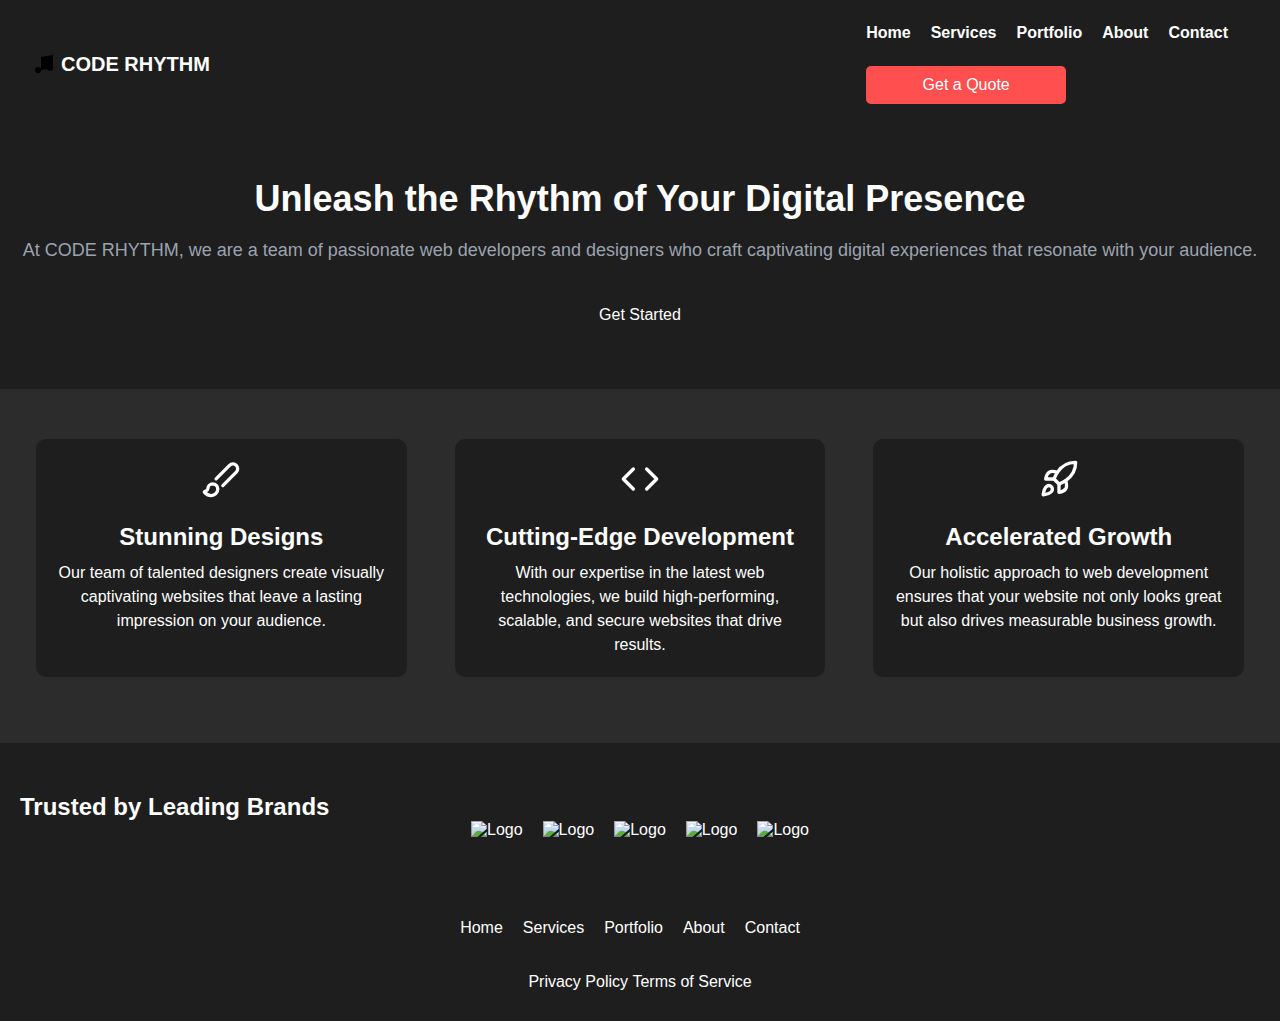
==== index3.html @ 603156f5 "시발 개힘들다" ====
<!DOCTYPE html>
<html lang="ko">
<head>
    <meta charset="UTF-8">
    <meta name="viewport" content="width=device-width, initial-scale=1.0">
    <title>Document</title>
    <link rel="stylesheet" href="/styles.css">
    <script type = "text/javascript" src="/index3.js"></script>
</head>
<body>
<header>
    <a href="#">
        <svg xmlns="http://www.w3.org/2000/svg" width="24" height="24" viewBox="0 0 24 24">
            <path d="M9 18V5l12-2v13"></path>
            <circle cx="6" cy="18" r="3"></circle>
            <circle cx="18" cy="16" r="3"></circle>
        </svg>
        CODE RHYTHM
    </a>
    <div class="header-menu-wrapper">
        <button class="hamburger-menu">&#9776;</button>
        <div class="header-menu-container">
            <nav>
                <a href="#">Home</a>
                <a href="#">Services</a>
                <a href="#">Portfolio</a>
                <a href="#">About</a>
                <a href="#">Contact</a>
            </nav>
            <button class="btn-primary">Get a Quote</button>
        </div>
    </div>
</header>
<main class="bg-gradient-to-br">
    <div class="container">
        <h1>Unleash the Rhythm of Your Digital Presence</h1>
        <p>At CODE RHYTHM, we are a team of passionate web developers and designers who craft captivating digital experiences that resonate with your audience.</p>
        <button class="btn-secondary">Get Started</button>
    </div>
</main>
<section class="features">
    <div class="container">
        <div class="feature">
            <svg xmlns="http://www.w3.org/2000/svg" viewBox="0 0 24 24"><path d="M9.06 11.9 17.13 3.84a2.85 2.85 0 1 1 4.03 4.03l-8.06 8.08"></path><path d="M7.07 14.94c-1.66 0-3 1.35-3 3.02 0 1.33-2.5 1.52-2 2.02 1.08 1.1 2.49 2.02 4 2.02 2.2 0 4-1.8 4-4.04a3.01 3.01 0 0 0-3-3.02z"></path></svg>
            <h3>Stunning Designs</h3>
            <p>Our team of talented designers create visually captivating websites that leave a lasting impression on your audience.</p>
        </div>
        <div class="feature">
            <svg xmlns="http://www.w3.org/2000/svg" viewBox="0 0 24 24"><polyline points="16 18 22 12 16 6"></polyline><polyline points="8 6 2 12 8 18"></polyline></svg>
            <h3>Cutting-Edge Development</h3>
            <p>With our expertise in the latest web technologies, we build high-performing, scalable, and secure websites that drive results.</p>
        </div>
        <div class="feature">
            <svg xmlns="http://www.w3.org/2000/svg" viewBox="0 0 24 24"><path d="M4.5 16.5c-1.5 1.26-2 5-2 5s3.74-.5 5-2c.71-.84.7-2.13-.09-2.91a2.18 2.18 0 0 0-2.91-.09z"></path><path d="m12 15-3-3a22 22 0 0 1 2-3.95A12.88 12.88 0 0 1 22 2c0 2.72-.78 7.5-6 11a22.35 22.35 0 0 1-4 2z"></path><path d="M9 12H4s.55-3.03 2-4c1.62-1.08 5 0 5 0"></path><path d="M12 15v5s3.03-.55 4-2c1.08-1.62 0-5 0-5"></path></svg>
            <h3>Accelerated Growth</h3>
            <p>Our holistic approach to web development ensures that your website not only looks great but also drives measurable business growth.</p>
        </div>
    </div>
</section>
<section class="testimonials">
    <div class="container">
        <h2>Trusted by Leading Brands</h2>
        <div class="logos">
            <img src="/placeholder.svg" alt="Logo">
            <img src="/placeholder.svg" alt="Logo">
            <img src="/placeholder.svg" alt="Logo">
            <img src="/placeholder.svg" alt="Logo">
            <img src="/placeholder.svg" alt="Logo">
        </div>
    </div>
</section>
<footer>
    <div class="container">
        <nav>
            <a href="#">Home</a>
            <a href="#">Services</a>
            <a href="#">Portfolio</a>
            <a href="#">About</a>
            <a href="#">Contact</a>
        </nav>
        <div>
            <a href="#">Privacy Policy</a>
            <a href="#">Terms of Service</a>
        </div>
    </div>
</footer>
</body>
</html>
---- styles.css ----
/* Reset styles */
* {
  margin: 0;
  padding: 0;
  box-sizing: border-box;
}

body {
  font-family: 'Inter', sans-serif;
}

/* Custom styles */
.container {
  max-width: 80rem; /* 1280px */
  margin: 0 auto;
  padding: 0 1.25rem; /* 20px */
}

/* Header */
header {
  background-color: #1E1E1E;
  color: white;
  padding: 1.5rem 2rem; /* 상하 1.5rem, 좌우 2rem */
  display: flex;
  justify-content: space-between;
  align-items: center;
}

header a {
  display: flex;
  align-items: center;
  gap: 0.3125rem; /* 5px */
  font-size: 1.25rem; /* 20px */
  font-weight: bold;
  text-decoration: none;
  color: inherit;
}

nav {
  display: flex;
  justify-content: center;
}

nav a {
  margin-right: 1.25rem; /* 20px */
  font-size: 1rem; /* 16px */
  text-decoration: none;
  color: inherit;
}

/* Button */
.btn-primary {
  margin-top: 1.5rem; /* 버튼 위 여백 */
  width: 100%; /* 부모 요소에 맞게 버튼의 너비 조정 */
  max-width: 200px; /* 최대 너비 설정 */
  display: block;
}

button.btn-primary {
  background-color: #FF4F4F;
  color: white;
  border: none;
  border-radius: 0.3125rem; /* 5px */
  padding: 0.625rem 1.25rem; /* 10px 20px */
  font-size: 1rem; /* 16px */
  cursor: pointer;
  transition: background-color 0.3s ease;
}

button.btn-primary:hover {
  background-color: #FF6B6B;
}

button.hamburger-menu {
  background: none;
  border: none;
  color: white;
  font-size: 1.5rem;
  cursor: pointer;
  display: none;
}

/* Main */
main {
  /*background: linear-gradient(to bottom right, #1E1E1E, #E5E5E5);*/
  background-color: #1E1E1E;
  padding: 3.125rem 0; /* 50px */
  text-align: center;
  color: white;
}

main h1 {
  font-size: 2.25rem; /* 36px */
  font-weight: bold;
  margin-bottom: 1.25rem; /* 20px */
}

main p {
  font-size: 1.125rem; /* 18px */
  margin-bottom: 1.875rem; /* 30px */
  color: #9CA3AF;
}

button.btn-secondary {
  background-color: #1E1E1E;
  color: white;
  border: none;
  border-radius: 0.3125rem; /* 5px */
  padding: 0.9375rem 1.875rem; /* 15px 30px */
  font-size: 1rem; /* 16px */
  cursor: pointer;
  transition: background-color 0.3s ease;
}

button.btn-secondary:hover {
  background-color: #333333;
}

/* Features */
.features {
  background-color: #2C2C2C;
  color: white;
  padding: 3.125rem 0; /* 50px */
}

.features .container {
  display: flex;
  justify-content: space-between;
  gap: 1rem; /* 각 feature 사이의 여백 */
  padding: 0 1.25rem; /* 컨테이너 태그의 좌우 여백 */
}

.features .feature {
  flex-basis: calc(50% - 2 * 16px); /* 각 feature 요소의 너비를 계산하여 유동적으로 설정 */
  margin: 0 16px 1rem; /* feature 요소의 좌우 여백을 32px로 고정 */
  text-align: center;
  padding: 1.25rem;
  background-color: #1E1E1E;
  border-radius: 0.625rem; /* 10px */
}

.features svg {
  width: 2.5rem; /* 40px */
  height: 2.5rem; /* 40px */
  fill: none;
  stroke: currentColor;
  stroke-width: 2;
  stroke-linecap: round;
  stroke-linejoin: round;
  margin-bottom: 1.25rem; /* 20px */
}

.features h3 {
  font-size: 1.5rem; /* 24px */
  font-weight: bold;
  margin-bottom: 0.625rem; /* 10px */
}

.features p {
  font-size: 1rem; /* 16px */
  line-height: 1.5;
}

/* Testimonials */
.testimonials {
  background-color: #1E1E1E;
  color: white;
  padding: 3.125rem 0; /* 50px */
}

.testimonials .logos {
  display: flex;
  justify-content: center;
  align-items: center;
  gap: 1.25rem; /* 20px */
}

.testimonials .logos img {
  max-width: 6.25rem; /* 100px */
}

/* Footer */
footer {
  background-color: #1E1E1E;
  color: white;
  padding: 1.875rem 0; /* 30px */
}

footer .container {
  display: grid;
  justify-items: center; /* 수평 가운데 정렬 */
  align-items: center; /* 수직 가운데 정렬 */
  gap: 1rem; /* 그리드 아이템 사이의 간격 */
}


footer nav {
  margin-bottom: 1.25rem; /* 20px */
}

footer nav a {
  margin-right: 1.25rem; /* 20px */
  font-size: 1rem; /* 16px */
  color: inherit;
  text-decoration: none;
}

footer div a {
  font-size: 1rem; /* 16px */
  color: inherit;
  text-decoration: none;
}


/* Media Query for Mobile */
@media (max-width: 768px) {
  /* feature */
  .features .container {
    flex-direction: column; /* 768px 이하에서는 요소들을 세로로 배치 */
    align-items: center; /* 가운데 정렬 */
  }

  /* Header */
  header button.hamburger-menu {
    display: block; /* 768px 이하에서는 햄버거 메뉴 버튼 표시 */
  }

  .header-menu-wrapper {
    position: relative;
  }

  .header-menu-container {
    display: none;
    position: absolute;
    top: calc(100% + 10px); /* 햄버거 메뉴 바로 아래에 위치하도록 설정 */
    right: 0; /* 오른쪽에서부터 나타나도록 수정 */
    width: 8rem; /* 작은 상자의 너비 조절 */
    padding: 10px;
    background-color: #1E1E1E;
    border-radius: 5px;
  }

  .header-menu-container.open {
    display: block;
  }

  .header-menu-container nav,
  .header-menu-container button {
    display: flex;
    flex-wrap: wrap;
    justify-content: center;
  }

  .header-menu-container a {
    margin: 5px;
    color: white;
    text-decoration: none;
  }

  .header-menu-container button {
    margin-top: 10px;
    background-color: #FF4F4F;
    color: white;
    border: none;
    border-radius: 5px;
    padding: 10px 20px;
    font-size: 16px;
    cursor: pointer;
    transition: background-color 0.3s ease;
  }

  .header-menu-container button:hover {
    background-color: #FF6B6B;
  }
}
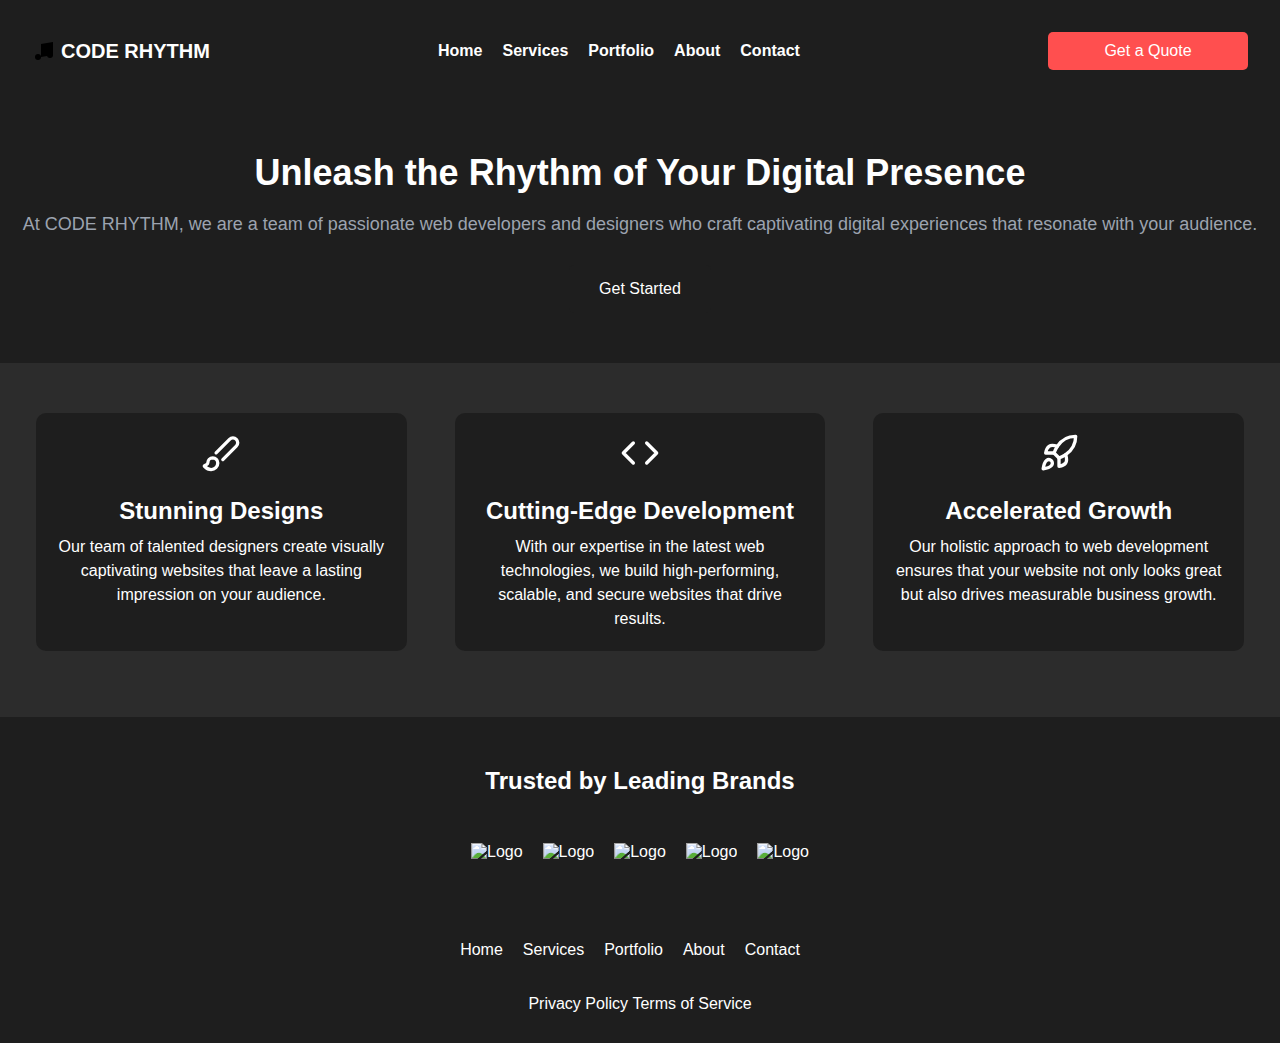
==== commit 8a37ff20: "css 정리" ====
--- a/index3.html
+++ b/index3.html
@@ -17,8 +17,17 @@
         </svg>
         CODE RHYTHM
     </a>
+<!--  pc 화면 메뉴  -->
+    <nav>
+        <a href="#">Home</a>
+        <a href="#">Services</a>
+        <a href="#">Portfolio</a>
+        <a href="#">About</a>
+        <a href="#">Contact</a>
+    </nav>
+    <button class="btn-primary">Get a Quote</button>
+<!--  모바일 화면 메뉴  -->
     <div class="header-menu-wrapper">
-        <button class="hamburger-menu">&#9776;</button>
         <div class="header-menu-container">
             <nav>
                 <a href="#">Home</a>
@@ -29,6 +38,7 @@
             </nav>
             <button class="btn-primary">Get a Quote</button>
         </div>
+        <button class="hamburger-menu">&#9776;</button>
     </div>
 </header>
 <main class="bg-gradient-to-br">
--- a/styles.css
+++ b/styles.css
@@ -20,7 +20,7 @@
 header {
   background-color: #1E1E1E;
   color: white;
-  padding: 1.5rem 2rem; /* 상하 1.5rem, 좌우 2rem */
+  padding: 2rem 2rem; /* 상하 2rem, 좌우 2rem */
   display: flex;
   justify-content: space-between;
   align-items: center;
@@ -48,9 +48,12 @@
   color: inherit;
 }
 
+.header-menu-wrapper {
+  display: none;
+}
+
 /* Button */
 .btn-primary {
-  margin-top: 1.5rem; /* 버튼 위 여백 */
   width: 100%; /* 부모 요소에 맞게 버튼의 너비 조정 */
   max-width: 200px; /* 최대 너비 설정 */
   display: block;
@@ -60,6 +63,7 @@
   background-color: #FF4F4F;
   color: white;
   border: none;
+  position: relative;
   border-radius: 0.3125rem; /* 5px */
   padding: 0.625rem 1.25rem; /* 10px 20px */
   font-size: 1rem; /* 16px */
@@ -82,7 +86,6 @@
 
 /* Main */
 main {
-  /*background: linear-gradient(to bottom right, #1E1E1E, #E5E5E5);*/
   background-color: #1E1E1E;
   padding: 3.125rem 0; /* 50px */
   text-align: center;
@@ -168,6 +171,12 @@
   padding: 3.125rem 0; /* 50px */
 }
 
+.testimonials h2 {
+  margin: auto;
+  text-align: center;
+  padding: 0 0 3rem 0;
+}
+
 .testimonials .logos {
   display: flex;
   justify-content: center;
@@ -221,12 +230,20 @@
   }
 
   /* Header */
+  header nav {
+    display: none; /* 768px 이하에서는 로고를 제외한 나머지 링크 숨김 */
+  }
+  header .btn-primary {
+    display: none; /* 768px 이하에서는 로고를 제외한 나머지 링크 숨김 */
+  }
+
+  .header-menu-wrapper {
+    display: block; /* 768px 이하에서는 햄버거 메뉴 버튼 표시 */
+    position: relative;
+  }
+
   header button.hamburger-menu {
     display: block; /* 768px 이하에서는 햄버거 메뉴 버튼 표시 */
-  }
-
-  .header-menu-wrapper {
-    position: relative;
   }
 
   .header-menu-container {
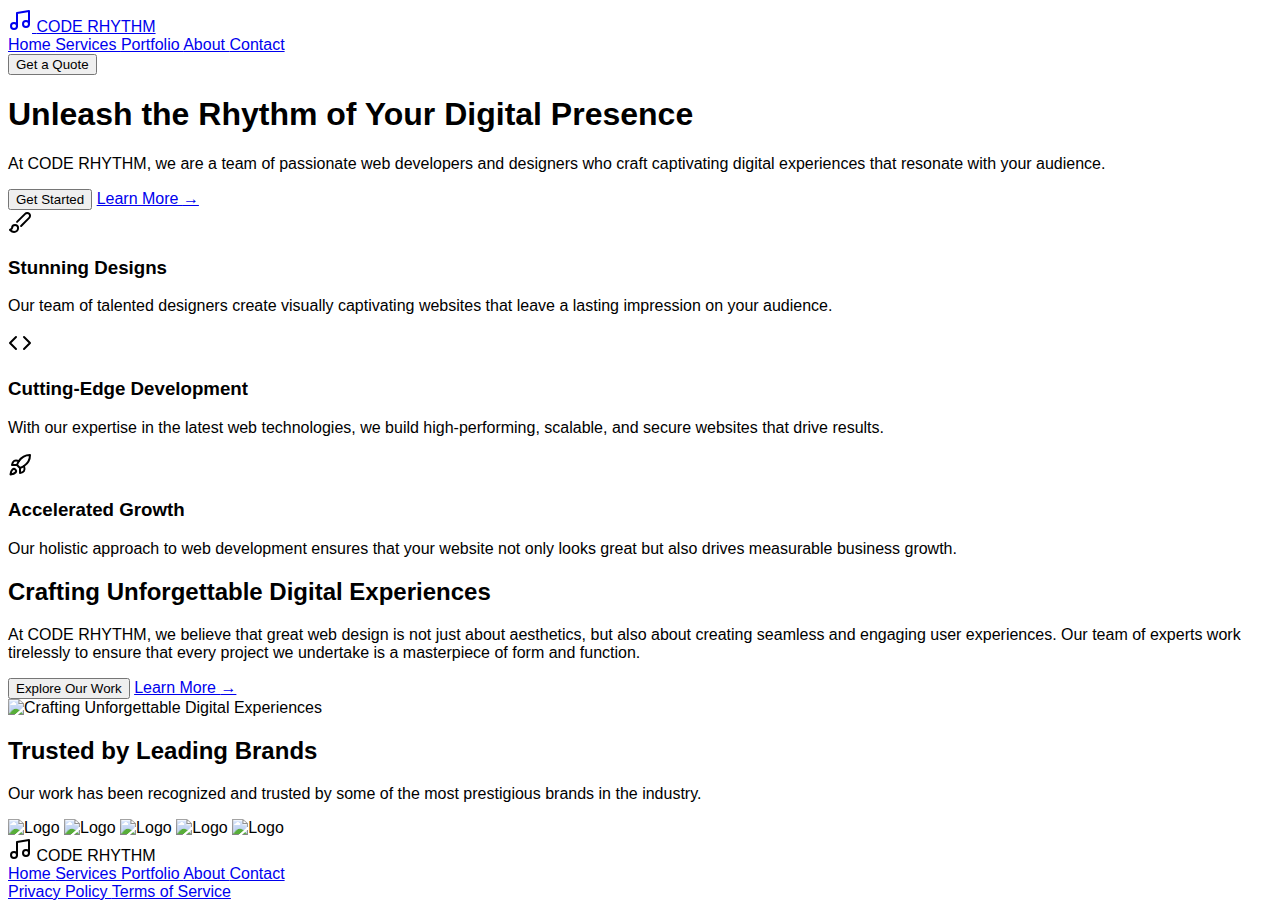
==== commit 495449f6: "메인 페이지 문구 수정" ====
--- a/index3.html
+++ b/index3.html
@@ -3,96 +3,283 @@
 <head>
     <meta charset="UTF-8">
     <meta name="viewport" content="width=device-width, initial-scale=1.0">
+    <script src="https://cdn.tailwindcss.com"></script>
     <title>Document</title>
-    <link rel="stylesheet" href="/styles.css">
-    <script type = "text/javascript" src="/index3.js"></script>
 </head>
 <body>
-<header>
-    <a href="#">
-        <svg xmlns="http://www.w3.org/2000/svg" width="24" height="24" viewBox="0 0 24 24">
-            <path d="M9 18V5l12-2v13"></path>
-            <circle cx="6" cy="18" r="3"></circle>
-            <circle cx="18" cy="16" r="3"></circle>
-        </svg>
-        CODE RHYTHM
-    </a>
-<!--  pc 화면 메뉴  -->
-    <nav>
-        <a href="#">Home</a>
-        <a href="#">Services</a>
-        <a href="#">Portfolio</a>
-        <a href="#">About</a>
-        <a href="#">Contact</a>
-    </nav>
-    <button class="btn-primary">Get a Quote</button>
-<!--  모바일 화면 메뉴  -->
-    <div class="header-menu-wrapper">
-        <div class="header-menu-container">
-            <nav>
-                <a href="#">Home</a>
-                <a href="#">Services</a>
-                <a href="#">Portfolio</a>
-                <a href="#">About</a>
-                <a href="#">Contact</a>
-            </nav>
-            <button class="btn-primary">Get a Quote</button>
-        </div>
-        <button class="hamburger-menu">&#9776;</button>
-    </div>
-</header>
-<main class="bg-gradient-to-br">
-    <div class="container">
-        <h1>Unleash the Rhythm of Your Digital Presence</h1>
-        <p>At CODE RHYTHM, we are a team of passionate web developers and designers who craft captivating digital experiences that resonate with your audience.</p>
-        <button class="btn-secondary">Get Started</button>
-    </div>
-</main>
-<section class="features">
-    <div class="container">
-        <div class="feature">
-            <svg xmlns="http://www.w3.org/2000/svg" viewBox="0 0 24 24"><path d="M9.06 11.9 17.13 3.84a2.85 2.85 0 1 1 4.03 4.03l-8.06 8.08"></path><path d="M7.07 14.94c-1.66 0-3 1.35-3 3.02 0 1.33-2.5 1.52-2 2.02 1.08 1.1 2.49 2.02 4 2.02 2.2 0 4-1.8 4-4.04a3.01 3.01 0 0 0-3-3.02z"></path></svg>
-            <h3>Stunning Designs</h3>
-            <p>Our team of talented designers create visually captivating websites that leave a lasting impression on your audience.</p>
-        </div>
-        <div class="feature">
-            <svg xmlns="http://www.w3.org/2000/svg" viewBox="0 0 24 24"><polyline points="16 18 22 12 16 6"></polyline><polyline points="8 6 2 12 8 18"></polyline></svg>
-            <h3>Cutting-Edge Development</h3>
-            <p>With our expertise in the latest web technologies, we build high-performing, scalable, and secure websites that drive results.</p>
-        </div>
-        <div class="feature">
-            <svg xmlns="http://www.w3.org/2000/svg" viewBox="0 0 24 24"><path d="M4.5 16.5c-1.5 1.26-2 5-2 5s3.74-.5 5-2c.71-.84.7-2.13-.09-2.91a2.18 2.18 0 0 0-2.91-.09z"></path><path d="m12 15-3-3a22 22 0 0 1 2-3.95A12.88 12.88 0 0 1 22 2c0 2.72-.78 7.5-6 11a22.35 22.35 0 0 1-4 2z"></path><path d="M9 12H4s.55-3.03 2-4c1.62-1.08 5 0 5 0"></path><path d="M12 15v5s3.03-.55 4-2c1.08-1.62 0-5 0-5"></path></svg>
-            <h3>Accelerated Growth</h3>
-            <p>Our holistic approach to web development ensures that your website not only looks great but also drives measurable business growth.</p>
-        </div>
-    </div>
-</section>
-<section class="testimonials">
-    <div class="container">
-        <h2>Trusted by Leading Brands</h2>
-        <div class="logos">
-            <img src="/placeholder.svg" alt="Logo">
-            <img src="/placeholder.svg" alt="Logo">
-            <img src="/placeholder.svg" alt="Logo">
-            <img src="/placeholder.svg" alt="Logo">
-            <img src="/placeholder.svg" alt="Logo">
-        </div>
-    </div>
-</section>
-<footer>
-    <div class="container">
-        <nav>
-            <a href="#">Home</a>
-            <a href="#">Services</a>
-            <a href="#">Portfolio</a>
-            <a href="#">About</a>
-            <a href="#">Contact</a>
+<!--
+// v0 by Vercel.
+// https://v0.dev/t/nzzyYUr2yjG
+-->
+
+<style>h1, h2, h3, h4, h5, h6 { font-family: 'Inter', sans-serif; --font-sans: 'Inter'; }
+</style>
+<style>body { font-family: 'Inter', sans-serif; --font-sans: 'Inter'; }
+</style>
+<div class="min-h-screen w-full bg-gradient-to-br from-[#1E1E1E] to-[#2C2C2C] text-white">
+    <header class="flex items-center justify-between px-8 py-6 lg:px-16 lg:py-8">
+        <a class="flex items-center gap-2 text-2xl font-bold" href="#">
+            <svg
+              xmlns="http://www.w3.org/2000/svg"
+              width="24"
+              height="24"
+              viewBox="0 0 24 24"
+              fill="none"
+              stroke="currentColor"
+              stroke-width="2"
+              stroke-linecap="round"
+              stroke-linejoin="round"
+              class="h-8 w-8"
+            >
+                <path d="M9 18V5l12-2v13"></path>
+                <circle cx="6" cy="18" r="3"></circle>
+                <circle cx="18" cy="16" r="3"></circle>
+            </svg>
+            <span>CODE RHYTHM</span>
+        </a>
+        <nav class="hidden space-x-6 lg:flex">
+            <a class="text-sm font-medium hover:text-gray-300 transition-colors" href="#">
+                Home
+            </a>
+            <a class="text-sm font-medium hover:text-gray-300 transition-colors" href="#">
+                Services
+            </a>
+            <a class="text-sm font-medium hover:text-gray-300 transition-colors" href="#">
+                Portfolio
+            </a>
+            <a class="text-sm font-medium hover:text-gray-300 transition-colors" href="#">
+                About
+            </a>
+            <a class="text-sm font-medium hover:text-gray-300 transition-colors" href="#">
+                Contact
+            </a>
         </nav>
-        <div>
-            <a href="#">Privacy Policy</a>
-            <a href="#">Terms of Service</a>
-        </div>
-    </div>
-</footer>
+        <button class="items-center justify-center whitespace-nowrap rounded-md text-sm font-medium ring-offset-background transition-colors focus-visible:outline-none focus-visible:ring-2 focus-visible:ring-ring focus-visible:ring-offset-2 disabled:pointer-events-none disabled:opacity-50 bg-primary text-primary-foreground hover:bg-primary/90 h-10 px-4 py-2 hidden lg:inline-flex">
+            Get a Quote
+        </button>
+    </header>
+    <main class="flex flex-col items-center justify-center px-8 py-16 lg:px-16 lg:py-24">
+        <div class="max-w-3xl text-center">
+            <h1 class="text-4xl font-bold tracking-tight sm:text-5xl md:text-6xl">
+                Unleash the Rhythm of Your Digital Presence
+            </h1>
+            <p class="mt-6 text-lg leading-8 text-gray-400">
+                At CODE RHYTHM, we are a team of passionate web developers and designers who craft captivating digital
+                experiences that resonate with your audience.
+            </p>
+            <div class="mt-10 flex items-center justify-center gap-x-6">
+                <button class="inline-flex items-center justify-center whitespace-nowrap rounded-md text-sm font-medium ring-offset-background transition-colors focus-visible:outline-none focus-visible:ring-2 focus-visible:ring-ring focus-visible:ring-offset-2 disabled:pointer-events-none disabled:opacity-50 h-10 px-4 py-2">
+                    Get Started
+                </button>
+                <a class="text-sm font-semibold leading-6 text-gray-300 hover:text-gray-200" href="#">
+                    Learn More <span aria-hidden="true">→</span>
+                </a>
+            </div>
+        </div>
+    </main>
+    <section class="bg-[#2C2C2C] py-16 lg:py-24">
+        <div class="container mx-auto px-8 lg:px-16">
+            <div class="grid grid-cols-1 gap-8 md:grid-cols-2 lg:grid-cols-3">
+                <div class="rounded-lg bg-[#1E1E1E] p-8 shadow-lg">
+                    <svg
+                      xmlns="http://www.w3.org/2000/svg"
+                      width="24"
+                      height="24"
+                      viewBox="0 0 24 24"
+                      fill="none"
+                      stroke="currentColor"
+                      stroke-width="2"
+                      stroke-linecap="round"
+                      stroke-linejoin="round"
+                      class="h-10 w-10 text-[#FF6B6B]"
+                    >
+                        <path d="m9.06 11.9 8.07-8.06a2.85 2.85 0 1 1 4.03 4.03l-8.06 8.08"></path>
+                        <path d="M7.07 14.94c-1.66 0-3 1.35-3 3.02 0 1.33-2.5 1.52-2 2.02 1.08 1.1 2.49 2.02 4 2.02 2.2 0 4-1.8 4-4.04a3.01 3.01 0 0 0-3-3.02z"></path>
+                    </svg>
+                    <h3 class="mt-6 text-xl font-bold">Stunning Designs</h3>
+                    <p class="mt-4 text-gray-400">
+                        Our team of talented designers create visually captivating websites that leave a lasting impression on
+                        your audience.
+                    </p>
+                </div>
+                <div class="rounded-lg bg-[#1E1E1E] p-8 shadow-lg">
+                    <svg
+                      xmlns="http://www.w3.org/2000/svg"
+                      width="24"
+                      height="24"
+                      viewBox="0 0 24 24"
+                      fill="none"
+                      stroke="currentColor"
+                      stroke-width="2"
+                      stroke-linecap="round"
+                      stroke-linejoin="round"
+                      class="h-10 w-10 text-[#6BCB77]"
+                    >
+                        <polyline points="16 18 22 12 16 6"></polyline>
+                        <polyline points="8 6 2 12 8 18"></polyline>
+                    </svg>
+                    <h3 class="mt-6 text-xl font-bold">Cutting-Edge Development</h3>
+                    <p class="mt-4 text-gray-400">
+                        With our expertise in the latest web technologies, we build high-performing, scalable, and secure
+                        websites that drive results.
+                    </p>
+                </div>
+                <div class="rounded-lg bg-[#1E1E1E] p-8 shadow-lg">
+                    <svg
+                      xmlns="http://www.w3.org/2000/svg"
+                      width="24"
+                      height="24"
+                      viewBox="0 0 24 24"
+                      fill="none"
+                      stroke="currentColor"
+                      stroke-width="2"
+                      stroke-linecap="round"
+                      stroke-linejoin="round"
+                      class="h-10 w-10 text-[#FFC107]"
+                    >
+                        <path d="M4.5 16.5c-1.5 1.26-2 5-2 5s3.74-.5 5-2c.71-.84.7-2.13-.09-2.91a2.18 2.18 0 0 0-2.91-.09z"></path>
+                        <path d="m12 15-3-3a22 22 0 0 1 2-3.95A12.88 12.88 0 0 1 22 2c0 2.72-.78 7.5-6 11a22.35 22.35 0 0 1-4 2z"></path>
+                        <path d="M9 12H4s.55-3.03 2-4c1.62-1.08 5 0 5 0"></path>
+                        <path d="M12 15v5s3.03-.55 4-2c1.08-1.62 0-5 0-5"></path>
+                    </svg>
+                    <h3 class="mt-6 text-xl font-bold">Accelerated Growth</h3>
+                    <p class="mt-4 text-gray-400">
+                        Our holistic approach to web development ensures that your website not only looks great but also drives
+                        measurable business growth.
+                    </p>
+                </div>
+            </div>
+        </div>
+    </section>
+    <section class="py-16 lg:py-24">
+        <div class="container mx-auto px-8 lg:px-16">
+            <div class="grid grid-cols-1 gap-8 md:grid-cols-2">
+                <div class="order-2 md:order-1">
+                    <h2 class="text-3xl font-bold tracking-tight sm:text-4xl">Crafting Unforgettable Digital Experiences</h2>
+                    <p class="mt-6 text-lg leading-8 text-gray-400">
+                        At CODE RHYTHM, we believe that great web design is not just about aesthetics, but also about creating
+                        seamless and engaging user experiences. Our team of experts work tirelessly to ensure that every project
+                        we undertake is a masterpiece of form and function.
+                    </p>
+                    <div class="mt-10 flex items-center gap-x-6">
+                        <button class="inline-flex items-center justify-center whitespace-nowrap rounded-md text-sm font-medium ring-offset-background transition-colors focus-visible:outline-none focus-visible:ring-2 focus-visible:ring-ring focus-visible:ring-offset-2 disabled:pointer-events-none disabled:opacity-50 h-10 px-4 py-2">
+                            Explore Our Work
+                        </button>
+                        <a class="text-sm font-semibold leading-6 text-gray-300 hover:text-gray-200" href="#">
+                            Learn More <span aria-hidden="true">→</span>
+                        </a>
+                    </div>
+                </div>
+                <div class="order-1 md:order-2">
+                    <img
+                      src="/placeholder.svg"
+                      width="640"
+                      height="480"
+                      alt="Crafting Unforgettable Digital Experiences"
+                      class="rounded-lg"
+                      style="aspect-ratio:640/480;object-fit:cover"
+                    />
+                </div>
+            </div>
+        </div>
+    </section>
+    <section class="bg-[#2C2C2C] py-16 lg:py-24">
+        <div class="container mx-auto px-8 lg:px-16">
+            <div class="text-center">
+                <h2 class="text-3xl font-bold tracking-tight sm:text-4xl">Trusted by Leading Brands</h2>
+                <p class="mt-6 text-lg leading-8 text-gray-400">
+                    Our work has been recognized and trusted by some of the most prestigious brands in the industry.
+                </p>
+            </div>
+            <div class="mt-10 grid grid-cols-2 gap-8 sm:grid-cols-3 lg:grid-cols-5">
+                <img
+                  src="/placeholder.svg"
+                  width="140"
+                  height="70"
+                  alt="Logo"
+                  class="mx-auto aspect-[2/1] overflow-hidden rounded-lg object-contain object-center"
+                />
+                <img
+                  src="/placeholder.svg"
+                  width="140"
+                  height="70"
+                  alt="Logo"
+                  class="mx-auto aspect-[2/1] overflow-hidden rounded-lg object-contain object-center"
+                />
+                <img
+                  src="/placeholder.svg"
+                  width="140"
+                  height="70"
+                  alt="Logo"
+                  class="mx-auto aspect-[2/1] overflow-hidden rounded-lg object-contain object-center"
+                />
+                <img
+                  src="/placeholder.svg"
+                  width="140"
+                  height="70"
+                  alt="Logo"
+                  class="mx-auto aspect-[2/1] overflow-hidden rounded-lg object-contain object-center"
+                />
+                <img
+                  src="/placeholder.svg"
+                  width="140"
+                  height="70"
+                  alt="Logo"
+                  class="mx-auto aspect-[2/1] overflow-hidden rounded-lg object-contain object-center"
+                />
+            </div>
+        </div>
+    </section>
+    <footer class="bg-[#1E1E1E] py-8 lg:py-12">
+        <div class="container mx-auto px-8 lg:px-16">
+            <div class="flex flex-col items-center justify-between gap-6 lg:flex-row">
+                <div class="flex items-center gap-2">
+                    <svg
+                      xmlns="http://www.w3.org/2000/svg"
+                      width="24"
+                      height="24"
+                      viewBox="0 0 24 24"
+                      fill="none"
+                      stroke="currentColor"
+                      stroke-width="2"
+                      stroke-linecap="round"
+                      stroke-linejoin="round"
+                      class="h-6 w-6"
+                    >
+                        <path d="M9 18V5l12-2v13"></path>
+                        <circle cx="6" cy="18" r="3"></circle>
+                        <circle cx="18" cy="16" r="3"></circle>
+                    </svg>
+                    <span class="text-lg font-bold">CODE RHYTHM</span>
+                </div>
+                <nav class="flex gap-6">
+                    <a class="text-sm font-medium hover:text-gray-300 transition-colors" href="#">
+                        Home
+                    </a>
+                    <a class="text-sm font-medium hover:text-gray-300 transition-colors" href="#">
+                        Services
+                    </a>
+                    <a class="text-sm font-medium hover:text-gray-300 transition-colors" href="#">
+                        Portfolio
+                    </a>
+                    <a class="text-sm font-medium hover:text-gray-300 transition-colors" href="#">
+                        About
+                    </a>
+                    <a class="text-sm font-medium hover:text-gray-300 transition-colors" href="#">
+                        Contact
+                    </a>
+                </nav>
+                <div class="flex items-center gap-4">
+                    <a class="text-sm font-medium hover:text-gray-300 transition-colors" href="#">
+                        Privacy Policy
+                    </a>
+                    <a class="text-sm font-medium hover:text-gray-300 transition-colors" href="#">
+                        Terms of Service
+                    </a>
+                </div>
+            </div>
+        </div>
+    </footer>
+</div>
 </body>
 </html>
